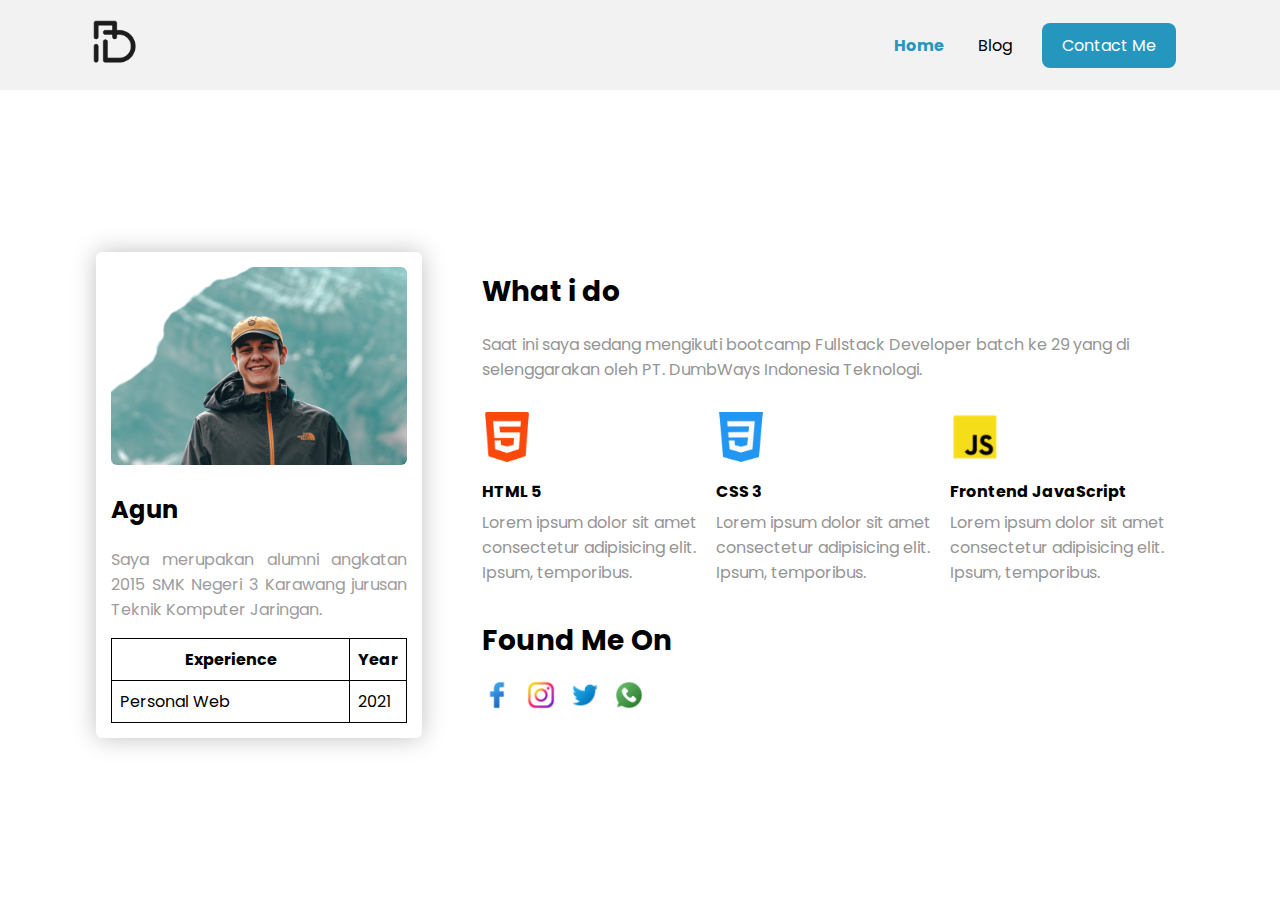
==== index.html @ abf25070 "versi pertama" ====
<!DOCTYPE html>
<html lang="en">

<head>
  <meta charset="UTF-8">
  <meta http-equiv="X-UA-Compatible" content="IE=edge">
  <meta name="viewport" content="width=device-width, initial-scale=1.0">
  <title>Personal Web</title>
  <link rel="stylesheet" href="style.css">
</head>

<body>
  <header>
    <nav>
      <div class="left">
        <a href="index.html">
          <img src="assets/logo.png" alt="logo">
        </a>
      </div>
      <div class="right side">
        <ul>
          <li><a href="index.html" class="active">Home</a></li>
          <li><a href="blog.html">Blog</a></li>
        </ul>
        <a href="contact.html">Contact Me</a>
      </div>
    </nav>
  </header>

  <main class="container">
    <section class="personal">
      <div class="left">
        <div class="card">
          <img src="assets/profile.jpg" alt="profile_picture">
          <h2>Agun</h2>
          <p>Saya merupakan alumni angkatan 2015 SMK Negeri 3 Karawang jurusan Teknik Komputer Jaringan.</p>

          <!-- Experience -->
          <table>
            <thead>
              <tr>
                <th>Experience</th>
                <th>Year</th>
              </tr>
            </thead>
            <tbody>
              <tr>
                <td>
                  Personal Web
                </td>
                <td>
                  2021
                </td>
              </tr>
            </tbody>
          </table>
        </div>
      </div>
      <div class="right">
        <h1 class="header">What i do</h1>
        <p class="content">Saat ini saya sedang mengikuti bootcamp Fullstack Developer batch ke 29 yang di selenggarakan
          oleh PT.
          DumbWays Indonesia Teknologi.</p>
        <div class="skill-container">
          <div class="satu">
            <img src="assets/html-5.png">
            <div class="skill-content">
              <h4>HTML 5</h4>
              <p class="content">Lorem ipsum dolor sit amet consectetur adipisicing elit. Ipsum, temporibus.</p>
            </div>
          </div>
          <div class="dua">
            <img src="assets/css-3.png">
            <h4>CSS 3</h4>
            <p class="content">Lorem ipsum dolor sit amet consectetur adipisicing elit. Ipsum, temporibus.</p>
          </div>
          <div class="tiga">
            <img src="assets/js.png">
            <h4>Frontend JavaScript</h4>
            <p class="content">Lorem ipsum dolor sit amet consectetur adipisicing elit. Ipsum, temporibus.</p>
          </div>
        </div>
        <div class="social-media-container">
          <h1 class="header">Found Me On</h1>
          <div>
            <a href="https://facebook.com/gunfiftynine" target="_blank">
              <img src="assets/icons/facebook.png" alt="facebook">
            </a>
            <a href="https://instagram.com/gunfiftynine" target="_blank">
              <img src="assets/icons/instagram.png" alt="github">
            </a>
            <a href="https://twitter.com/gunfiftynine" target="_blank">
              <img src="assets/icons/twitter.png" alt="twitter">
            </a>
            <a href="https://wa.me/6287879187897" target="_blank">
              <img src="assets/icons/whatsapp.png" alt="whatsapp">
            </a>
          </div>
        </div>
      </div>
      </div>
    </section>
  </main>

  <footer></footer>
</body>

</html>
---- style.css ----
@import url('https://fonts.googleapis.com/css2?family=Poppins:ital,wght@0,100;0,200;0,300;0,400;0,500;0,600;0,700;0,800;0,900;1,100;1,200;1,300;1,400;1,500;1,600;1,700;1,800;1,900&display=swap');

* {
  box-sizing: border-box;
  font-family: 'Poppins', sans-serif;
}

body {
  margin: 0;
}

.header {
  font-size: 28px;
  text-align: left;
}

.content {
  color: #959595;
  text-align: left;
}

/* Navbar */
nav {
  display: flex;
  flex-direction: row;
  background-color: rgb(242, 242, 242);
  font-weight: 400;
  height: 10vh;
}

nav .left {
  padding: 10px;
  padding-left: 90px;
  display: flex;
  align-items: center;
  flex: 20%;
}

nav .left img {
  width: 100%;
  height: 50px;
}

nav .right {
  padding: 10px;
  flex: 80%;
  text-align: right;
  padding-right: 90px;
  display: flex;
  justify-content: end;
  align-items: center;
}

nav .right li {
  display: inline;
}

nav .right li a {
  text-decoration: none;
  color: black;
  margin-right: 30px;
}

nav .side {
  padding-right: calc(90px + 1.1%);
}

nav li a.active {
  color: rgb(37, 150, 190);
  font-weight: 700;
}
nav .right > a {
  background-color: rgb(37, 150, 190);
  color: white;
  padding: 10px 20px;
  border-radius: 8px;
  text-decoration: none;
}
/* Navbar end styling */

.container {
  height: 90vh;
  display: flex;
  align-items: center;
  justify-content: center;
}

/* Main left side */
.personal {
  display: flex;
  width: 85%;
}

.personal .left {
  flex: 30%;
}

.personal .card {
  border-radius: 6px;
  padding: 15px;
  box-shadow: 0px 0px 25px rgba(0, 0, 10, 0.25);
}

.personal .card img {
  width: 100%;
  border-radius: 6px;
}

.personal .card h2 {
  text-align: left;
}

.personal .card p {
  text-align: justify;
  color: rgb(157, 156, 156);
}

table,
th,
td {
  border: 1px solid black;
  border-collapse: collapse;
  width: 100%;
  padding: 8px;
}

/* end of left side */

/* Main right side */
.personal .right {
  flex: 70%;
  padding-left: 60px;
}

.right > p {
  margin-bottom: 30px;
}

/* Skill section  */
.skill-container {
  display: flex;
}

.skill-container div {
  flex: 1;
}

.skill-container div img {
  width: 50px;
  height: 50px;
}

.skill-container div p {
  margin-right: 10px;
}

.skill-container div h4 {
  margin-top: 10px;
  margin-bottom: -10px;
}
/* end of skill section */

/* Social media section */
.social-media-container a {
  text-decoration: none;
}
.social-media-container img {
  width: 30px;
  margin-right: 10px;
}
/* end of social media section */
/* end of right side */

/* Contact Section */
.group-input {
  margin-bottom: 20px;
}

.group-input label {
  font-size: 20px;
  font-weight: 600;
}
.group-input input,
.group-input select,
.group-input textarea {
  width: 100%;
  background-color: rgb(242, 242, 242);
  border: 1px solid #c4c4c4;
  border-radius: 8px;
  padding: 10px;
  margin-top: 5px;
  font-size: 20px;
}

.btn {
  background-color: rgb(37, 150, 190);
  border: 1px solid rgb(37, 150, 190);
  color: white;
  border-radius: 8px;
  padding: 10px 30px;
  margin-top: 5px;
  font-size: 20px;
}
/* end of contact */

/* Blog section */
.blog {
  display: flex;
  justify-content: center;
  align-items: center;
  margin-top: 80px;
}
/* Blog Form */
.blog-form {
  flex: 40%;
  display: flex;
  justify-content: center;
}

.blog-form .form-container {
  /* width: 500px; */
}

.blog-form .form-container h1 {
  text-align: center;
  margin-bottom: 40px;
}

.blog-form form label {
  font-size: 20px;
  font-weight: 400;
}

.blog-form form input,
textarea,
select {
  width: 100%;
  font-size: 20px;
  font-weight: 400;
  padding: 8px;
  margin-top: 5px;
  margin-bottom: 20px;
  background: #f4f3f3;
  border: 1px solid #c4c4c4;
  border-radius: 8px;
}

.blog-form form textarea {
  height: 250px;
}

.blog-form form .input-blog-image-group {
  width: 100%;
  font-size: 20px;
  font-weight: 400;
  padding: 8px;
  margin-top: 5px;
  margin-bottom: 20px;
  background: #f4f3f3;
  border: 1px solid #c4c4c4;
  border-radius: 8px;
  cursor: pointer;
}

.blog-form form .input-blog-image-group label p {
  font-size: 15px;
}

.blog-form form .input-blog-image-group label {
  cursor: pointer;
  display: flex;
  align-items: center;
  justify-content: space-between;
}

.blog-form form .button-group {
  text-align: right;
}

.blog-form form button {
  margin-top: 50px;
  padding: 8px 20px;
  font-size: 17px;
  background: rgb(37, 150, 190);
  border-radius: 8px;
  border: none;
  color: #fff;
  cursor: pointer;
}

.blog hr {
  border: 1px solid #dbdbdb;
  width: 80%;
  margin-right: auto;
  margin-left: auto;
}

/* Blog list */
.blog .blog-list {
  flex: 60%;
  display: flex;
  align-items: center;
  flex-direction: column;
}

.blog .blog-list .blog-list-item {
  width: 80%;
  padding: 15px;
  margin-bottom: 20px;
  border: 2px solid #dbdbdb;
  border-radius: 8px;
  display: flex;
}

.blog .blog-list .blog-list-item .blog-image {
  flex: 1;
}

.blog .blog-list .blog-list-item .blog-image img {
  width: 100%;
  height: 300px;
  object-fit: cover;
}

.blog .blog-list .blog-list-item .blog-content {
  padding-left: 20px;
  flex: 2;
}

.blog .blog-list .btn-group {
  text-align: right;
  margin-bottom: 20px;
}

.blog .blog-list .btn-group .btn-edit {
  padding: 5px 10px;
  border: 0;
  border-radius: 4px;
  background: #dbdbdb;
}

.blog .blog-list .btn-group .btn-post {
  padding: 5px 10px;
  border: 0;
  border-radius: 4px;
  background: rgb(37, 150, 190);
  color: #fff;
}

.blog .blog-list h1 a {
  text-decoration: none;
  color: #000000;
}

.blog .blog-list .detail-blog-content {
  font-weight: 300;
  font-size: 12px;
  line-height: 20px;
}

.blog .blog-list .blog-list-item p {
  margin-top: 20px;
  font-weight: normal;
  font-size: 14px;
  line-height: 20px;
  text-align: justify;
}

/* Blog Detail */
.blog-detail {
  display: flex;
  justify-content: center;
}

.blog-detail-container {
  width: 80%;
  margin: 40px 0;
}

.blog-detail-container img {
  width: 100%;
}

.blog-detail-container h1 {
  font-style: normal;
  font-weight: 800;
  font-size: 44px;
  line-height: 120%;
  margin-bottom: 15px;
}

.blog-detail-container .author {
  font-weight: 100;
  font-size: 20px;
  line-height: 120%;
  margin-bottom: 20px;
}

.blog-detail-container p {
  margin-top: 40px;
  font-style: normal;
  font-weight: normal;
  font-size: 24px;
  line-height: 140%;
  text-align: justify;
}
/* end of blog */

@media screen and (max-width: 991px) {
  /* start of large tablet styles */
  .container .form-contact {
    width: 80%;
    margin: 20px auto 0 auto;
  }
}

@media screen and (max-width: 767px) {
  /* start of medium tablet styles */
  /* } */

  /* @media screen and (max-width: 479px) { */
  /* start of phone styles */
  nav .left {
    padding: 0;
    padding-left: 20px;
    padding-right: 0;
  }

  nav .left img {
    margin-right: 0;
    margin-top: 5px;
    width: 100%;
    height: 35px;
  }

  nav .left a {
    margin-left: 10px;
    margin-right: 5px;
  }

  nav .right {
    padding-right: 20px;
  }

  nav .right > a {
    padding: 5px 10px;
    font-size: 14px;
  }

  .container {
    display: block;
    margin-top: 20px;
  }
  .personal {
    flex-direction: column;
    width: 100%;
  }

  .personal .card {
    box-shadow: 0 0 0;
    padding: 30px;
  }

  .personal .right {
    padding-left: 30px;
    padding-right: 30px;
  }

  .social-media-container {
    display: flex;
    justify-content: space-between;
    align-items: center;
    column-gap: 10px;
  }

  .social-media-container img {
    width: 25px;
    margin-left: 2px;
  }

  .header {
    font-size: 22px;
  }
}

@media screen and (max-width: 375px) {
  nav .right a {
    font-size: 12px;
  }

  nav .right ul a {
    font-size: 14px;
  }

  nav .right li a {
    margin-right: 0px;
  }

  nav .right li:first-child {
    margin-right: 15px;
  }

  nav .right ul {
    margin-right: 20px;
  }

  .personal .card {
    padding: 20px;
  }

  .personal .right {
    padding-left: 20px;
    padding-right: 20px;
  }
}
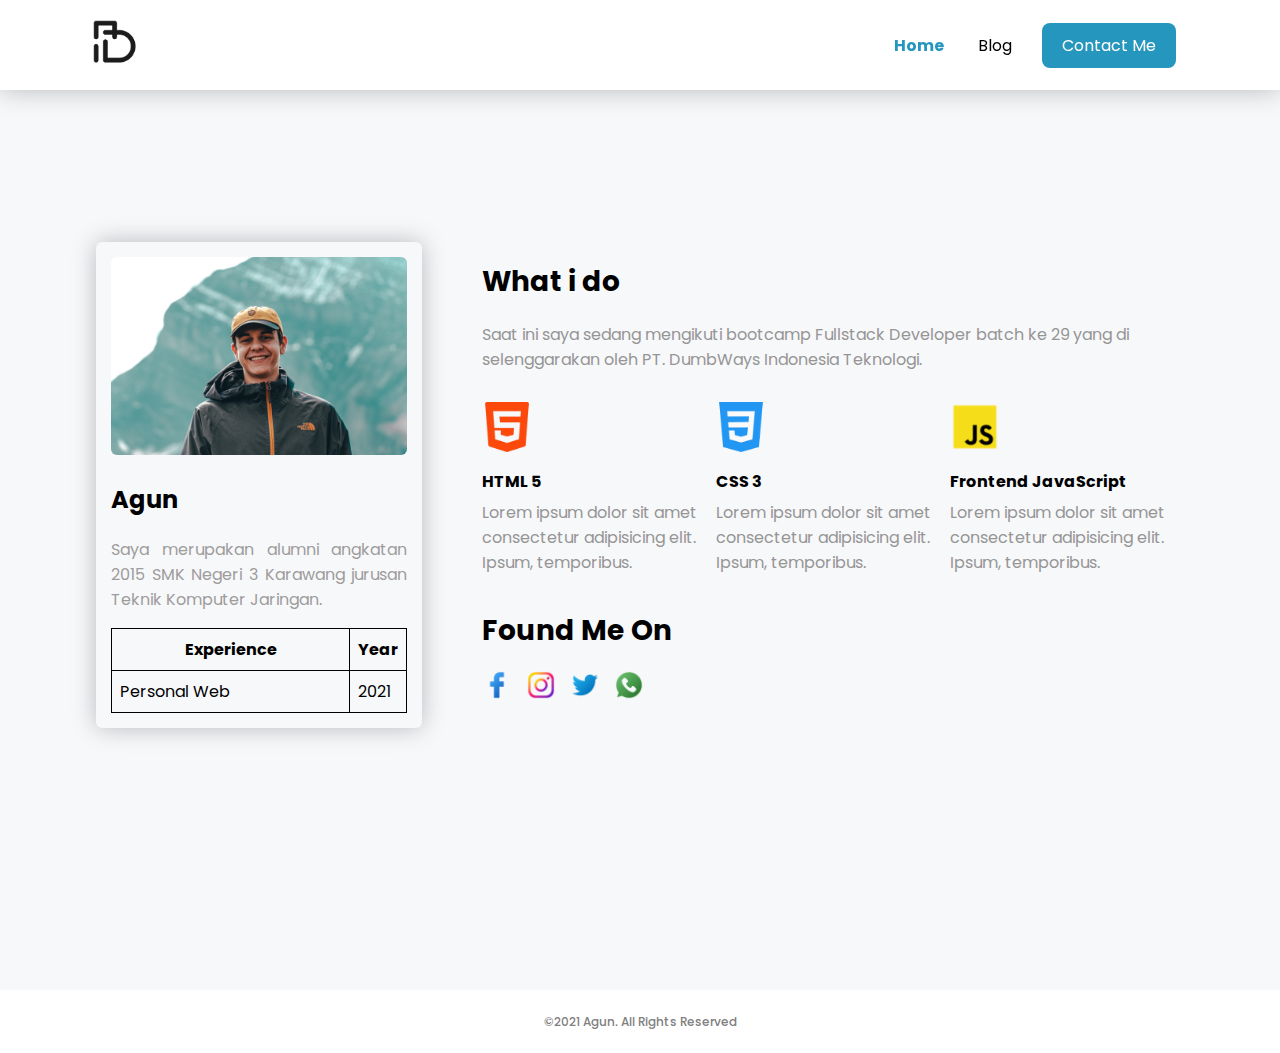
==== commit f88d67cb: "addding a footer, make navbar sticky when page scrolled, adding feature view detail post, adding fea" ====
--- a/index.html
+++ b/index.html
@@ -5,7 +5,7 @@
   <meta charset="UTF-8">
   <meta http-equiv="X-UA-Compatible" content="IE=edge">
   <meta name="viewport" content="width=device-width, initial-scale=1.0">
-  <title>Personal Web</title>
+  <title>Home</title>
   <link rel="stylesheet" href="style.css">
 </head>
 
@@ -102,7 +102,9 @@
     </section>
   </main>
 
-  <footer></footer>
+  <footer>
+    <p>©2021 Agun. All Rights Reserved</p>
+  </footer>
 </body>
 
 </html>--- a/style.css
+++ b/style.css
@@ -7,6 +7,7 @@
 
 body {
   margin: 0;
+  background-color: #f7f8fa;
 }
 
 .header {
@@ -21,9 +22,14 @@
 
 /* Navbar */
 nav {
+  position: fixed;
+  top: 0;
+  width: 100%;
+  box-shadow: 0px 0px 25px rgba(0, 0, 10, 0.25);
+
   display: flex;
   flex-direction: row;
-  background-color: rgb(242, 242, 242);
+  background-color: white;
   font-weight: 400;
   height: 10vh;
 }
@@ -83,6 +89,8 @@
   display: flex;
   align-items: center;
   justify-content: center;
+  margin-top: 80px;
+  margin-bottom: 100px;
 }
 
 /* Main left side */
@@ -172,6 +180,7 @@
 /* end of right side */
 
 /* Contact Section */
+
 .group-input {
   margin-bottom: 20px;
 }
@@ -206,19 +215,25 @@
 /* Blog section */
 .blog {
   display: flex;
-  justify-content: center;
-  align-items: center;
-  margin-top: 80px;
+  margin-top: 150px;
+  margin-bottom: 80px;
 }
 /* Blog Form */
 .blog-form {
-  flex: 40%;
-  display: flex;
+  flex: 30%;
+  display: flex;
+  align-items: center;
   justify-content: center;
+  box-shadow: 0px 0px 25px rgba(0, 0, 10, 0.25);
+  margin-left: 20px;
+  padding-bottom: 20px;
+  border-radius: 12px;
+  background-color: white;
 }
 
 .blog-form .form-container {
   /* width: 500px; */
+  width: 80%;
 }
 
 .blog-form .form-container h1 {
@@ -278,7 +293,6 @@
 }
 
 .blog-form form button {
-  margin-top: 50px;
   padding: 8px 20px;
   font-size: 17px;
   background: rgb(37, 150, 190);
@@ -297,10 +311,12 @@
 
 /* Blog list */
 .blog .blog-list {
-  flex: 60%;
-  display: flex;
-  align-items: center;
+  flex: 70%;
+  display: flex;
+  margin-top: 80px;
+  margin-left: 40px;
   flex-direction: column;
+  align-items: center;
 }
 
 .blog .blog-list .blog-list-item {
@@ -308,6 +324,8 @@
   padding: 15px;
   margin-bottom: 20px;
   border: 2px solid #dbdbdb;
+  background-color: white;
+  box-shadow: 0px 0px 25px rgba(0, 0, 10, 0.25);
   border-radius: 8px;
   display: flex;
 }
@@ -347,6 +365,14 @@
   color: #fff;
 }
 
+.blog .blog-list .btn-group .btn-delete {
+  padding: 5px 10px;
+  border: 0;
+  border-radius: 4px;
+  background: rgb(190 37 37);
+  color: #fff;
+}
+
 .blog .blog-list h1 a {
   text-decoration: none;
   color: #000000;
@@ -377,8 +403,15 @@
   margin: 40px 0;
 }
 
+.blog-detail-container .image {
+  background-color: #000;
+}
+
 .blog-detail-container img {
-  width: 100%;
+  width: 25%;
+  margin-left: auto;
+  margin-right: auto;
+  display: block;
 }
 
 .blog-detail-container h1 {
@@ -406,6 +439,24 @@
 }
 /* end of blog */
 
+/* footer */
+footer {
+  width: 100%;
+  height: 7vh;
+  background-color: white;
+  display: flex;
+  align-items: center;
+  justify-content: center;
+}
+
+footer p {
+  font-size: 12px;
+  font-weight: 500;
+  color: grey;
+}
+
+/* end of footer */
+
 @media screen and (max-width: 991px) {
   /* start of large tablet styles */
   .container .form-contact {
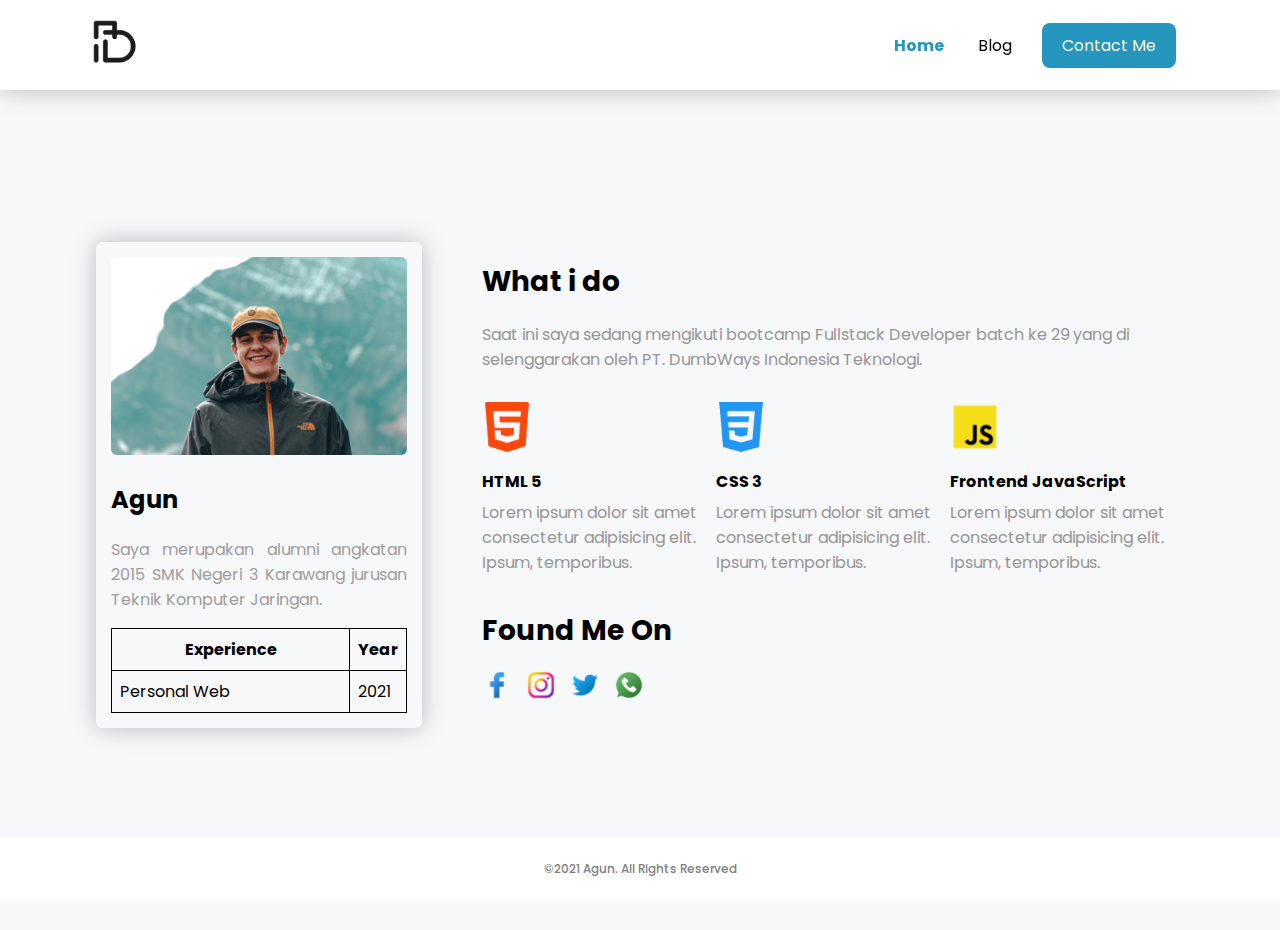
==== commit 025f5d91: "remove blog.html and replace with blogs.html,add feature preview image when upload and the image  mu" ====
--- a/index.html
+++ b/index.html
@@ -20,7 +20,7 @@
       <div class="right side">
         <ul>
           <li><a href="index.html" class="active">Home</a></li>
-          <li><a href="blog.html">Blog</a></li>
+          <li><a href="blogs.html">Blog</a></li>
         </ul>
         <a href="contact.html">Contact Me</a>
       </div>
@@ -39,7 +39,9 @@
           <table>
             <thead>
               <tr>
-                <th>Experience</th>
+                <th>
+                  <div class="vl"></div> Experience
+                </th>
                 <th>Year</th>
               </tr>
             </thead>
@@ -101,7 +103,6 @@
       </div>
     </section>
   </main>
-
   <footer>
     <p>©2021 Agun. All Rights Reserved</p>
   </footer>
--- a/style.css
+++ b/style.css
@@ -8,6 +8,14 @@
 body {
   margin: 0;
   background-color: #f7f8fa;
+}
+
+.h-0 {
+  height: 0vh !important;
+}
+
+.flex-column {
+  flex-direction: column;
 }
 
 .header {
@@ -90,7 +98,14 @@
   align-items: center;
   justify-content: center;
   margin-top: 80px;
-  margin-bottom: 100px;
+  margin-bottom: 40px;
+}
+
+.container-blog {
+  display: flex;
+  align-items: center;
+  justify-content: center;
+  margin-bottom: 40px;
 }
 
 /* Main left side */
@@ -180,6 +195,9 @@
 /* end of right side */
 
 /* Contact Section */
+.form-contact form {
+  padding-top: 200px;
+}
 
 .group-input {
   margin-bottom: 20px;
@@ -199,6 +217,14 @@
   padding: 10px;
   margin-top: 5px;
   font-size: 20px;
+}
+
+.group-input input:focus,
+.group-input select:focus,
+.group-input textarea:focus {
+  outline: none;
+  border: 1px solid rgb(37, 150, 190);
+  box-shadow: 0 0 5px rgba(37, 150, 190, 1);
 }
 
 .btn {
@@ -208,6 +234,7 @@
   border-radius: 8px;
   padding: 10px 30px;
   margin-top: 5px;
+  margin-bottom: 100px;
   font-size: 20px;
 }
 /* end of contact */
@@ -215,25 +242,26 @@
 /* Blog section */
 .blog {
   display: flex;
+  width: 80%;
   margin-top: 150px;
-  margin-bottom: 80px;
+  margin-bottom: 100px;
 }
 /* Blog Form */
 .blog-form {
-  flex: 30%;
-  display: flex;
-  align-items: center;
+  flex: 40%;
+  display: flex;
   justify-content: center;
+}
+
+.blog-form .form-container {
+  margin-bottom: 100px;
+}
+
+.blog-form .form-container form {
   box-shadow: 0px 0px 25px rgba(0, 0, 10, 0.25);
-  margin-left: 20px;
-  padding-bottom: 20px;
   border-radius: 12px;
   background-color: white;
-}
-
-.blog-form .form-container {
-  /* width: 500px; */
-  width: 80%;
+  padding: 20px 40px 40px 40px;
 }
 
 .blog-form .form-container h1 {
@@ -313,8 +341,6 @@
 .blog .blog-list {
   flex: 70%;
   display: flex;
-  margin-top: 80px;
-  margin-left: 40px;
   flex-direction: column;
   align-items: center;
 }
@@ -394,6 +420,7 @@
 
 /* Blog Detail */
 .blog-detail {
+  margin-top: 120px;
   display: flex;
   justify-content: center;
 }
@@ -447,6 +474,8 @@
   display: flex;
   align-items: center;
   justify-content: center;
+  position: fixed;
+  bottom: 0;
 }
 
 footer p {
@@ -463,14 +492,25 @@
     width: 80%;
     margin: 20px auto 0 auto;
   }
+
+  .form-contact form {
+    padding-top: 150px;
+  }
+
+  .blog {
+    flex-direction: column;
+  }
+
+  .blog-form .form-container {
+    width: 100%;
+  }
+
+  .blog .blog-list .blog-list-item {
+    width: 100%;
+  }
 }
 
 @media screen and (max-width: 767px) {
-  /* start of medium tablet styles */
-  /* } */
-
-  /* @media screen and (max-width: 479px) { */
-  /* start of phone styles */
   nav .left {
     padding: 0;
     padding-left: 20px;
@@ -499,8 +539,9 @@
   }
 
   .container {
+    height: 0;
     display: block;
-    margin-top: 20px;
+    margin-top: 85px;
   }
   .personal {
     flex-direction: column;
@@ -522,6 +563,7 @@
     justify-content: space-between;
     align-items: center;
     column-gap: 10px;
+    margin-bottom: 50px;
   }
 
   .social-media-container img {
@@ -532,8 +574,81 @@
   .header {
     font-size: 22px;
   }
-}
-
+  /* Contact */
+  .form-contact form {
+    padding-top: 40px;
+  }
+
+  .group-input {
+    margin-bottom: 15px;
+  }
+
+  .group-input label {
+    font-size: 14px;
+  }
+
+  .group-input input,
+  .group-input textarea,
+  .group-input select {
+    font-size: 14px;
+  }
+
+  .btn {
+    font-size: 14px;
+    padding: 8px 20px;
+    margin-bottom: 100px;
+  }
+
+  /* end of contact styling */
+}
+
+@media screen and (max-width: 479px) {
+  .btn {
+    width: 100%;
+  }
+
+  .blog-form .form-container form {
+    box-shadow: none;
+    background-color: #f7f8fa;
+    padding: 0;
+  }
+
+  .blog-form form button {
+    width: 100%;
+  }
+
+  .form-container form label {
+    font-size: 14px;
+    font-weight: 600;
+  }
+
+  .form-container form input,
+  .form-container form textarea {
+    font-size: 14px;
+    font-weight: 400;
+  }
+
+  .form-container form label p {
+    font-size: 14px;
+    font-weight: 400;
+    margin: 0;
+  }
+
+  .blog .blog-list .blog-list-item {
+    width: 100%;
+    flex-direction: column;
+  }
+
+  .btn-group {
+    margin-top: 10px;
+    display: flex;
+    justify-content: space-around;
+  }
+
+  .blog .blog-list .blog-list-item .blog-content {
+    padding-left: 0;
+  }
+}
 @media screen and (max-width: 375px) {
   nav .right a {
     font-size: 12px;
@@ -555,6 +670,10 @@
     margin-right: 20px;
   }
 
+  .container {
+    margin-top: 85px;
+  }
+
   .personal .card {
     padding: 20px;
   }
@@ -563,4 +682,54 @@
     padding-left: 20px;
     padding-right: 20px;
   }
-}
+
+  .btn {
+    width: 100%;
+  }
+
+  .blog {
+    margin-top: 90px;
+  }
+
+  .blog-form .form-container form {
+    box-shadow: none;
+    background-color: #f7f8fa;
+    padding: 0;
+  }
+
+  .blog-form form button {
+    width: 100%;
+  }
+
+  .form-container form label {
+    font-size: 14px;
+    font-weight: 600;
+  }
+
+  .form-container form input,
+  .form-container form textarea {
+    font-size: 14px;
+    font-weight: 400;
+  }
+
+  .form-container form label p {
+    font-size: 14px;
+    font-weight: 400;
+    margin: 0;
+  }
+
+  .blog .blog-list .blog-list-item {
+    width: 100%;
+    flex-direction: column;
+  }
+
+  .btn-group {
+    margin-top: 10px;
+    display: flex;
+    justify-content: space-around;
+  }
+
+  .blog .blog-list .blog-list-item .blog-content {
+    padding-left: 0;
+  }
+}
